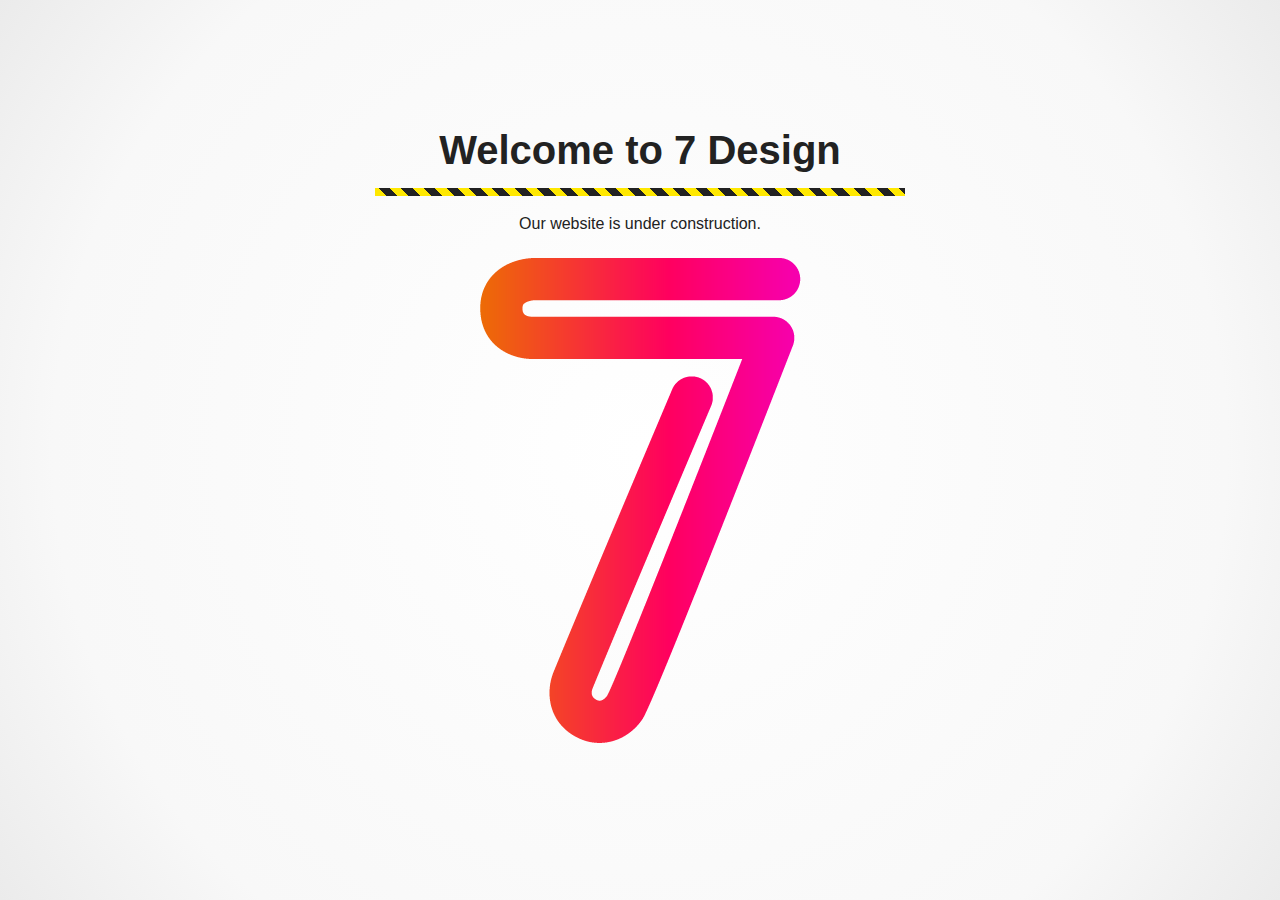
==== index.html @ 7870204a "Update index.html" ====
<!DOCTYPE html>
<html lang="en">
  <head>
    <meta charset="utf-8">
    <meta name="viewport" content="width=device-width, initial-scale=1.0, shrink-to-fit=no">
    <title>7 Design</title>
    <style type="text/css">
      html, body {
        height: 100%;
      }
      body {
        background-color: #fff;
        background: radial-gradient(circle at center, #fff 0%, #f8f8f8 75%, #ebebeb 100%);
        color: #222;
        font-family: -apple-system, BlinkMacSystemFont, "Segoe UI", Roboto, "Helvetica Neue", Arial, sans-serif;
        font-size: 1rem;
        line-height: 1.5;
        margin: 0;
        display: flex;
        justify-content: center;
        align-items: center;
      }
      main {
        padding: 1rem;
        text-align: center;
      }
      h1 {
        font-size: 2.5rem;
        line-height: 1.1;
        margin: 0;
      }
      @media screen and (max-width: 480px) {
        h1 {
          font-size: 1.5rem;
        }
      }
      h1::after {
        content: "";
        background-color: #ffe800;
        background: repeating-linear-gradient(45deg, #ffe800, #ffe800 0.5rem, #222 0.5rem, #222 1.0rem);
        display: block;
        height: 0.5rem;
        margin-top: 1rem;
      }
      p {
        margin: 1rem 0 0 0;
      }
    </style>
  </head>
  <body>
    <main>
      <h1>Welcome to 7 Design</h1>
      <p>Our website is under construction.</p>
      <img src="7design-logo.png" alt="7 Design Logo">
    </main>
  </body>
</html>
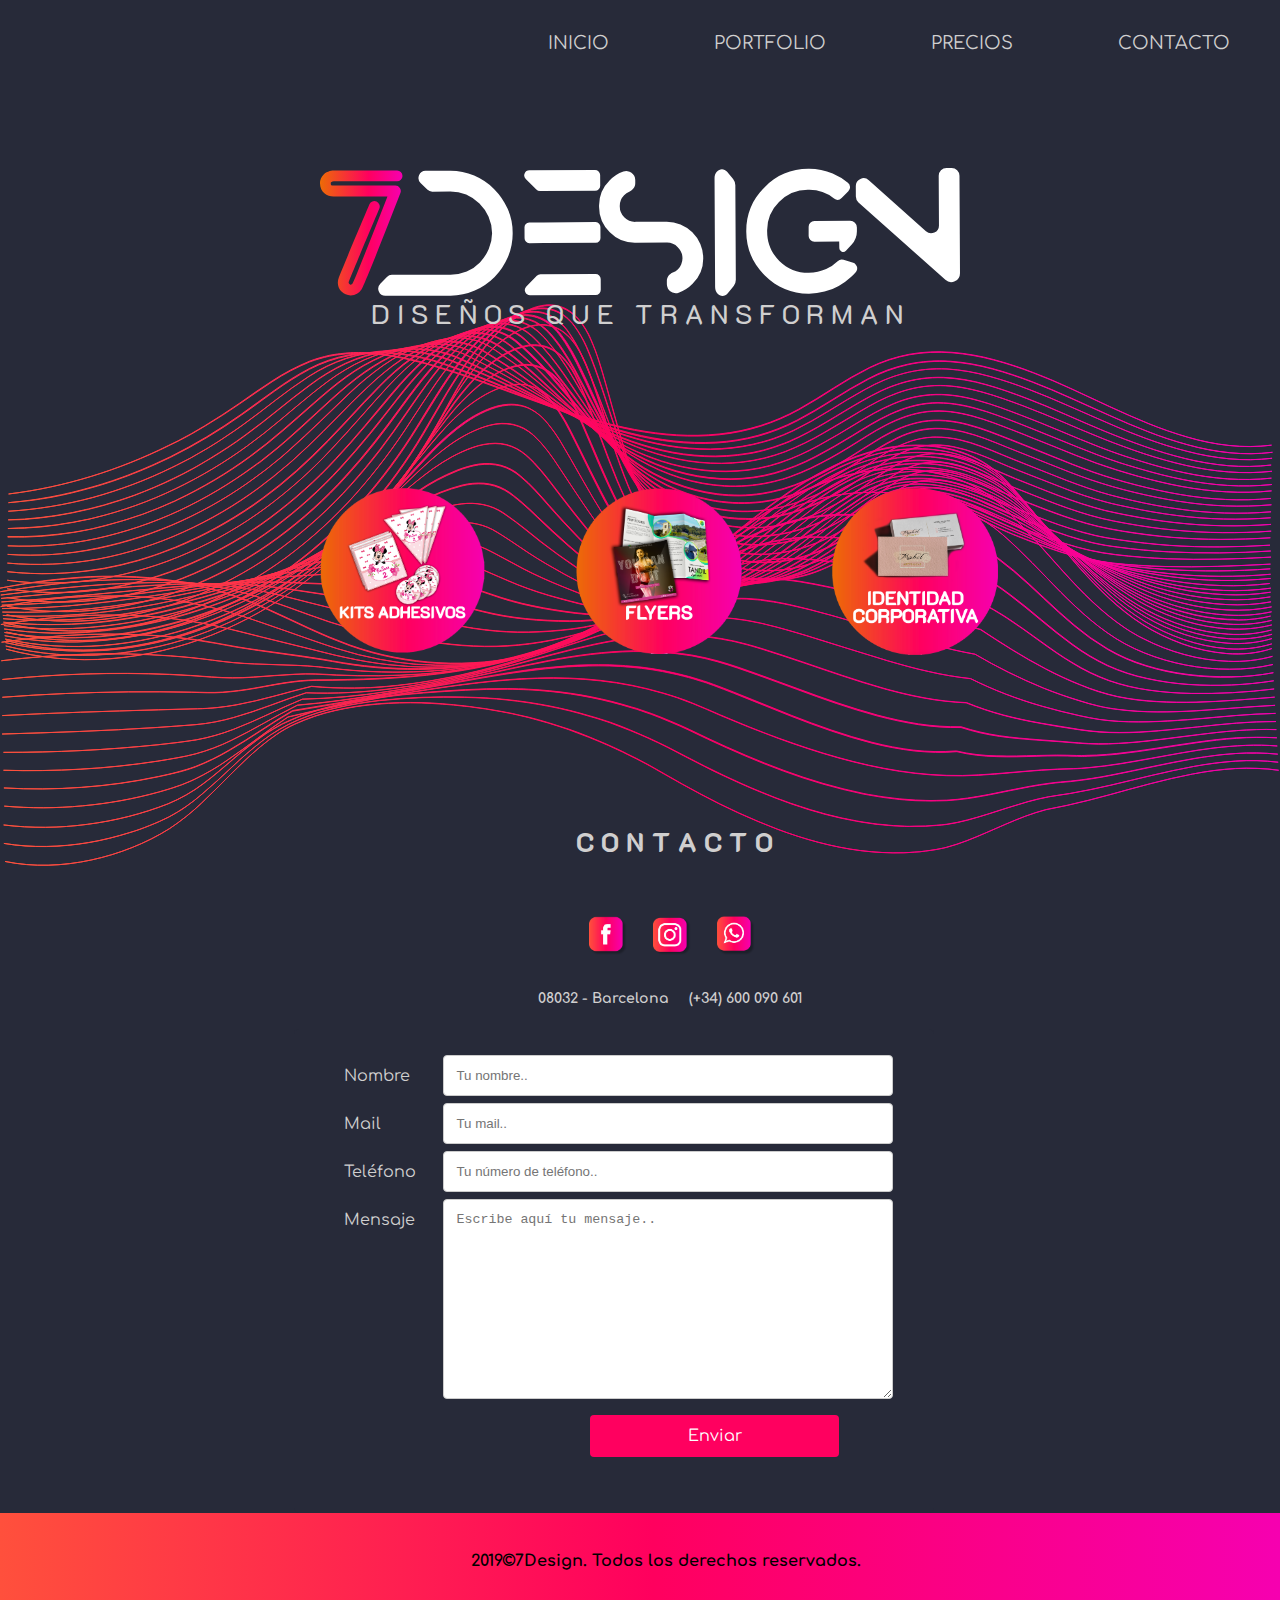
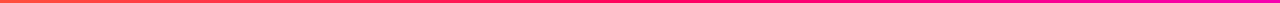
==== commit 21d49830: "seven.html renamed to index.html" ====
--- a/index.html
+++ b/index.html
@@ -1,57 +1,93 @@
 <!DOCTYPE html>
-<html lang="en">
-  <head>
-    <meta charset="utf-8">
-    <meta name="viewport" content="width=device-width, initial-scale=1.0, shrink-to-fit=no">
-    <title>7 Design</title>
-    <style type="text/css">
-      html, body {
-        height: 100%;
-      }
-      body {
-        background-color: #fff;
-        background: radial-gradient(circle at center, #fff 0%, #f8f8f8 75%, #ebebeb 100%);
-        color: #222;
-        font-family: -apple-system, BlinkMacSystemFont, "Segoe UI", Roboto, "Helvetica Neue", Arial, sans-serif;
-        font-size: 1rem;
-        line-height: 1.5;
-        margin: 0;
-        display: flex;
-        justify-content: center;
-        align-items: center;
-      }
-      main {
-        padding: 1rem;
-        text-align: center;
-      }
-      h1 {
-        font-size: 2.5rem;
-        line-height: 1.1;
-        margin: 0;
-      }
-      @media screen and (max-width: 480px) {
-        h1 {
-          font-size: 1.5rem;
-        }
-      }
-      h1::after {
-        content: "";
-        background-color: #ffe800;
-        background: repeating-linear-gradient(45deg, #ffe800, #ffe800 0.5rem, #222 0.5rem, #222 1.0rem);
-        display: block;
-        height: 0.5rem;
-        margin-top: 1rem;
-      }
-      p {
-        margin: 1rem 0 0 0;
-      }
-    </style>
-  </head>
-  <body>
-    <main>
-      <h1>Welcome to 7 Design</h1>
-      <p>Our website is under construction.</p>
-      <img src="7design-logo.png" alt="7 Design Logo">
-    </main>
-  </body>
-</html>
+<html>
+<meta charset="utf-8">
+<link rel="stylesheet" type="text/css" href="seven.css">
+<link rel="icon" type="image.png" href="index/favicon.jpg" sizes="64x64">
+<link href="https://fonts.googleapis.com/css?family=K2D:300|Comfortaa|Comfortaa:700" rel="stylesheet">
+
+<head>
+    <title>7Design</title>
+</head>
+
+<body>
+    <header>
+        <div class="nav">
+            <div class="nav-header">
+            </div>
+            <div class="nav-btn">
+                <label for="nav-check">
+                    <span></span>
+                    <span></span>
+                    <span></span>
+                </label>
+            </div>
+            <input type="checkbox" id="nav-check">
+            <div class="nav-links">
+                <a href="seven.html">INICIO</a>
+                <a href="portfolio.html">PORTFOLIO</a>
+                <a href="tablas.html">PRECIOS</a>
+                <a href="#contacto">CONTACTO</a>
+            </div>
+        </div>
+    </header>
+    <nav id="fondo1">
+        <img id="logo" src="index/logo.svg" height="200" width="900">
+        <p>D I S E Ñ O S &nbsp; Q U E &nbsp; T R A N S F O R M A N</p>
+        <img id="icon1" src="index/kit.png">
+        <img id="icon2" src="index/flyer.png">
+        <img id="icon3" src="index/iden.png">
+        <img id="ola" src="index/ola.svg">
+    </nav>
+    <a name="contacto" id="a"></a>
+    <div class="contacto">
+        <h5>C O N T A C T O</h5>
+        <a title="facebook" href="https://www.facebook.com/7-Design-Bcn-1247304742089051/" target="_blank"><img id="icono1" src="index/face.png" alt="Facebook"/></a>
+    <a title="instagram" href="https://www.instagram.com/7designbcn/" target="_blank"><img id="icono2" src="index/insta.png" alt="Instagram"/></a>
+    <a href="https://api.whatsapp.com/send?phone=34600090601" target="_blank"><img id="icono3" src="index/wsp.png"/></a>
+        <h3>08032 - Barcelona &nbsp;&nbsp;&nbsp; (+34) 600 090 601</h3>
+        <div class="container">
+            <form action="action_page.php">
+                <div class="row">
+                    <div class="col-25">
+                        <label for="fname">Nombre</label>
+                    </div>
+                    <div class="col-75">
+                        <input type="text" id="fname" name="nombre" placeholder="Tu nombre..">
+                    </div>
+                </div>
+                <div class="row">
+                    <div class="col-25">
+                        <label for="fname">Mail</label>
+                    </div>
+                    <div class="col-75">
+                        <input type="text" id="fname" name="mail" placeholder="Tu mail..">
+                    </div>
+                </div>
+                <div class="row">
+                    <div class="col-25">
+                        <label for="lname">Teléfono</label>
+                    </div>
+                    <div class="col-75">
+                        <input type="text" id="lname" name="telefono" placeholder="Tu número de teléfono..">
+                    </div>
+                </div>
+                <div class="row">
+                    <div class="col-25">
+                        <label for="subject">Mensaje</label>
+                    </div>
+                    <div class="col-75">
+                        <textarea id="subject" name="mensaje" placeholder="Escribe aquí tu mensaje.." style="height:200px"></textarea>
+                    </div>
+                </div>
+                <div class="row">
+                    <input type="Enviar" value="Enviar">
+                </div>
+            </form>
+        </div>
+    </div>
+    <section id="footer">
+    <h4>2019&copy;7Design. Todos los derechos reservados.</h4>
+</section>
+</body>
+
+</html>--- a/seven.css
+++ b/seven.css
@@ -0,0 +1,556 @@
+/*-----SEVEN DESIGN BY PATRIZIA GARZIA----*/
+
+/*------------------HEADER-----------------*/
+* {
+    box-sizing: border-box;
+}
+
+body {
+    margin: 0px;
+    font-family: 'Comfortaa';
+
+}
+
+.nav {
+    height: 50px;
+    width: 100%;
+    background-color: #272A39;
+    position: relative;
+    padding-top: 20px;
+}
+
+.nav>.nav-btn {
+    display: none;
+}
+
+.nav>.nav-links {
+    display: inline;
+    float: right;
+    font-size: 18px;
+}
+
+.nav>.nav-links>a {
+    display: inline-block;
+    padding: 13px 50px 13px 50px;
+    text-decoration: none;
+    color: #D0CFCF;
+}
+
+.nav>.nav-links>a:hover {
+    color: #FF005F;
+}
+
+.nav>#nav-check {
+    display: none;
+}
+
+@media (max-width:600px) {
+    .nav>.nav-btn {
+        display: inline-block;
+        position: absolute;
+        right: 0px;
+        top: 0px;
+    }
+
+    .nav>.nav-btn>label {
+        display: inline-block;
+        width: 50px;
+        height: 50px;
+        padding: 13px;
+    }
+
+    .nav>.nav-btn>label:hover {
+        background-color: rgba(0, 0, 0, 0.3);
+    }
+
+    .nav>.nav-btn>label>span {
+        display: block;
+        width: 25px;
+        height: 10px;
+        border-top: 2px solid #eee;
+    }
+
+    .nav>.nav-links {
+        position: absolute;
+        display: block;
+        width: 100%;
+        background-color: #333;
+        height: 0px;
+        transition: all 0.3s ease-in;
+        overflow-y: hidden;
+        top: 50px;
+        left: 0px;
+    }
+
+    .nav>.nav-links>a {
+        display: block;
+        width: 100%;
+    }
+
+    .nav>#nav-check:not(:checked)+.nav-links {
+        height: 0px;
+    }
+
+    .nav>#nav-check:checked+.nav-links {
+        height: calc(100vh - 50px);
+        overflow-y: auto;
+    }
+}
+
+/*-----------------BODY-----------------*/
+
+#fondo1 {
+    background-color: #272A39;
+}
+
+#logo {
+    position: absolute;
+    height: auto;
+    padding-top: 8%;
+    left: 25%;
+    z-index: 1;
+    min-width: 15%;
+    max-width: 50%;
+}
+
+p {
+    font-family: K2D, sans-serif;
+    position: absolute;
+    left: 29%;
+    margin-top: 18%;
+    font-size: 2.1vh;
+    font-size: 2.1vw;
+    color: #D0CFCF;
+}
+
+#ola {
+    z-index: -1;
+}
+
+/*-------------FLEX BOXES---------*/
+
+#icon1 {
+    position: absolute;
+    height: auto;
+    padding-top: 33%;
+    left: 25%;
+    z-index: 1;
+    min-width: 12%;
+    max-width: 13%;
+}
+
+#icon2 {
+    position: absolute;
+    height: auto;
+    padding-top: 33%;
+    left: 45%;
+    z-index: 1;
+    min-width: 12%;
+    max-width: 13%;
+}
+
+#icon3 {
+    position: absolute;
+    height: auto;
+    padding-top: 33%;
+    left: 65%;
+    z-index: 1;
+    min-width: 12%;
+    max-width: 13%;
+}
+
+/*----------TABLAS-----------*/
+
+#fondo1 {
+}
+
+table {
+    margin-top: 1%;
+    border-spacing: 0;
+    width: 50%;
+    font-family: "Comfortaa", sans-serif;
+    border-radius: 10px;
+    border: 5px solid #ff005f;
+    position: absolute;
+    color: #272A39;
+    text-align: center;
+    background-color: white;
+
+}
+
+th,
+td {
+    text-align: left;
+    padding: 8px;
+    font-family: "Comfortaa", sans-serif;
+}
+
+tr:nth-child(even) {
+    background-color: #f2f2f2;
+}
+
+th .first {
+    font-family: 'Comfortaa', cursive;
+}
+
+h2,
+h4 {
+    font-family: 'Comfortaa', sans-serif;
+    text-align: center;
+
+}
+
+h2 {
+    padding-top: 25px;
+    padding-bottom: 25px;
+    font-size: 2.1vh;
+    font-size: 2.1vw;
+}
+
+.letter {
+  background-color: #272A39;
+}
+
+#precio {
+    background-color: #272A39;
+    width: 50%;
+    margin-left: 25%;
+    color: #D0CFCF;
+    margin-top: -70%;
+}
+
+#icono11 {
+    position: absolute;
+    height: auto;
+    padding-top: -2%;
+    left: 38%;
+    z-index: 1;
+    min-width: 2%;
+    max-width: 3%;
+    margin-top: 35%;
+}
+
+#icono12 {
+    position: absolute;
+    height: auto;
+    padding-top: -8%;
+    left: 48%;
+    z-index: 1;
+    min-width: 2%;
+    max-width: 3%;
+    margin-top: 35%;
+}
+
+#icono13 {
+    position: absolute;
+    height: auto;
+    padding-top: -2%;
+    left: 58%;
+    z-index: 1;
+    min-width: 2%;
+    max-width: 3%;
+    margin-top: 35%;
+}
+
+
+#footer1 h4 {
+    margin-left: 4%;
+    margin-top: 2.5%;
+}
+
+#footer1 {
+    background: rgba(255, 80, 60, 1);
+    background: -moz-linear-gradient(left, rgba(255, 80, 60, 1) 0%, rgba(255, 0, 94, 1) 51%, rgba(246, 0, 176, 1) 100%);
+    background: -webkit-gradient(left top, right top, color-stop(0%, rgba(255, 80, 60, 1)), color-stop(51%, rgba(255, 0, 94, 1)), color-stop(100%, rgba(246, 0, 176, 1)));
+    background: -webkit-linear-gradient(left, rgba(255, 80, 60, 1) 0%, rgba(255, 0, 94, 1) 51%, rgba(246, 0, 176, 1) 100%);
+    background: -o-linear-gradient(left, rgba(255, 80, 60, 1) 0%, rgba(255, 0, 94, 1) 51%, rgba(246, 0, 176, 1) 100%);
+    background: -ms-linear-gradient(left, rgba(255, 80, 60, 1) 0%, rgba(255, 0, 94, 1) 51%, rgba(246, 0, 176, 1) 100%);
+    background: linear-gradient(to right, rgba(255, 80, 60, 1) 0%, rgba(255, 0, 94, 1) 51%, rgba(246, 0, 176, 1) 100%);
+    width: 100%;
+    height: 10%;
+    position: absolute;
+    margin-top: 42%;
+}
+
+
+/*----------------PORTFOLIO-----------------------*/
+
+h6 {
+    font-family: K2D, sans-serif;
+    position: absolute;
+    left: 15%;
+    font-size: 2.1vh;
+    font-size: 2.1vw;
+    color: #D0CFCF;
+    margin-top: 2%;
+}
+
+#logotipo {
+    position: absolute;
+    height: auto;
+    padding-top: 1.5%;
+    left: 15%;
+    z-index: 1;
+    min-width: 15%;
+    max-width: 50%;
+}
+
+/*-----------------FOTOS------------------*/
+
+#photos {
+    /* Prevent vertical gaps */
+    line-height: 2;
+    -webkit-column-count: 4;
+    -webkit-column-gap: 0px;
+    -moz-column-count: 4;
+    -moz-column-gap: 0px;
+    column-count: 4;
+    column-gap: 10px;
+    margin-left: 10%;
+    width: 80%;
+    position: absolute;
+    margin-top: -65%;
+}
+
+#photos img {
+    /* Just in case there are inline attributes */
+    width: 100% !important;
+    height: auto !important;
+}
+
+@media (max-width: 1000px) {
+    #photos {
+        -moz-column-count: 4;
+        -webkit-column-count: 4;
+        column-count: 4;
+    }
+}
+
+@media (max-width: 1000px) {
+    #photos {
+        -moz-column-count: 3;
+        -webkit-column-count: 3;
+        column-count: 3;
+    }
+}
+
+@media (max-width: 800px) {
+    #photos {
+        -moz-column-count: 2;
+        -webkit-column-count: 2;
+        column-count: 2;
+    }
+}
+
+@media (max-width: 400px) {
+    #photos {
+        -moz-column-count: 1;
+        -webkit-column-count: 1;
+        column-count: 1;
+    }
+}
+
+body {
+    margin: 0;
+    padding: 0;
+}
+
+/*----------------CONTACTO---------------*/
+
+/* Style inputs, select elements and textareas */
+input[type=text],
+select,
+textarea {
+    width: 100%;
+    padding: 12px;
+    border: 1px solid #ccc;
+    border-radius: 4px;
+    box-sizing: border-box;
+    resize: vertical;
+}
+
+/* Style the label to display next to the inputs */
+label {
+    padding: 12px 12px 12px 0;
+    display: inline-block;
+    color: #D0CFCF;
+}
+
+/* Style the submit button */
+input[type=Enviar] {
+    background-color: #ff005f;
+    color: white;
+    padding: 12px 15px;
+    border: none;
+    border-radius: 4px;
+    cursor: pointer;
+    margin-left: 46%;
+    text-align: center;
+    font-size: 1em;
+    font-family: 'Comfortaa', cursive;
+    margin-top: 2%;
+    margin-bottom: 6%;
+}
+
+/* Style the container */
+.container {
+    border-radius: 5px;
+    background-color: #272A39;
+    padding: 20px;
+    width: 50%;
+    margin-left: 23%;
+}
+
+/* Floating column for labels: 25% width */
+.col-25 {
+    float: left;
+    width: 15%;
+    margin-top: 6px;
+    margin-left: 5%;
+    margin-right: 1.5%;
+}
+
+/* Floating column for inputs: 75% width */
+.col-75 {
+    float: left;
+    width: 75%;
+    margin-top: 6px;
+}
+
+/* Clear floats after the columns */
+.row:after {
+    content: "";
+    display: table;
+    clear: both;
+}
+
+/* Responsive layout - when the screen is less than 600px wide, make the two columns stack on top of each other instead of next to each other */
+@media screen and (max-width: 300px) {
+
+    .col-25,
+    .col-75,
+    input[type=Enviar] {
+        width: 60%;
+        margin-top: 0;
+    }
+}
+
+.contacto {
+    background-color: #272A39;
+}
+
+h5 {
+    font-family: K2D, sans-serif;
+    position: absolute;
+    left: 45%;
+    font-size: 2.1vh;
+    font-size: 2.1vw;
+    color: #D0CFCF;
+    margin-top: -16%;
+}
+
+h3 {
+    font-family: "Comfortaa", sans-serif;
+    position: absolute;
+    color: #D0CFCF;
+    margin-left: 42%;
+    margin-top: -3%;
+    font-size: 1.1vh;
+    font-size: 1.1vw;
+}
+
+#icono1 {
+    position: absolute;
+    height: auto;
+    padding-top: -2%;
+    left: 46%;
+    z-index: 1;
+    min-width: 2%;
+    max-width: 3%;
+    margin-top: -9%;
+}
+
+#icono2 {
+    position: absolute;
+    height: auto;
+    padding-top: -8%;
+    left: 51%;
+    z-index: 1;
+    min-width: 2%;
+    max-width: 3%;
+    margin-top: -9%;
+}
+
+#icono3 {
+    position: absolute;
+    height: auto;
+    padding-top: -2%;
+    left: 56%;
+    z-index: 1;
+    min-width: 2%;
+    max-width: 3%;
+    margin-top: -9%;
+}
+
+/*---------------------FOOTER--------------------*/
+
+#footer h4 {
+    margin-left: 4%;
+    margin-top: 3%;
+}
+
+#footer {
+    background: rgba(255, 80, 60, 1);
+    background: -moz-linear-gradient(left, rgba(255, 80, 60, 1) 0%, rgba(255, 0, 94, 1) 51%, rgba(246, 0, 176, 1) 100%);
+    background: -webkit-gradient(left top, right top, color-stop(0%, rgba(255, 80, 60, 1)), color-stop(51%, rgba(255, 0, 94, 1)), color-stop(100%, rgba(246, 0, 176, 1)));
+    background: -webkit-linear-gradient(left, rgba(255, 80, 60, 1) 0%, rgba(255, 0, 94, 1) 51%, rgba(246, 0, 176, 1) 100%);
+    background: -o-linear-gradient(left, rgba(255, 80, 60, 1) 0%, rgba(255, 0, 94, 1) 51%, rgba(246, 0, 176, 1) 100%);
+    background: -ms-linear-gradient(left, rgba(255, 80, 60, 1) 0%, rgba(255, 0, 94, 1) 51%, rgba(246, 0, 176, 1) 100%);
+    background: linear-gradient(to right, rgba(255, 80, 60, 1) 0%, rgba(255, 0, 94, 1) 51%, rgba(246, 0, 176, 1) 100%);
+    width: 100%;
+    height: 10%;
+    position: absolute;
+
+}
+
+
+
+
+
+
+
+
+
+
+
+
+
+
+
+
+
+
+
+
+
+
+
+
+
+
+
+
+
+
+
+
+
+
+
+
+
+
+
+
+
+
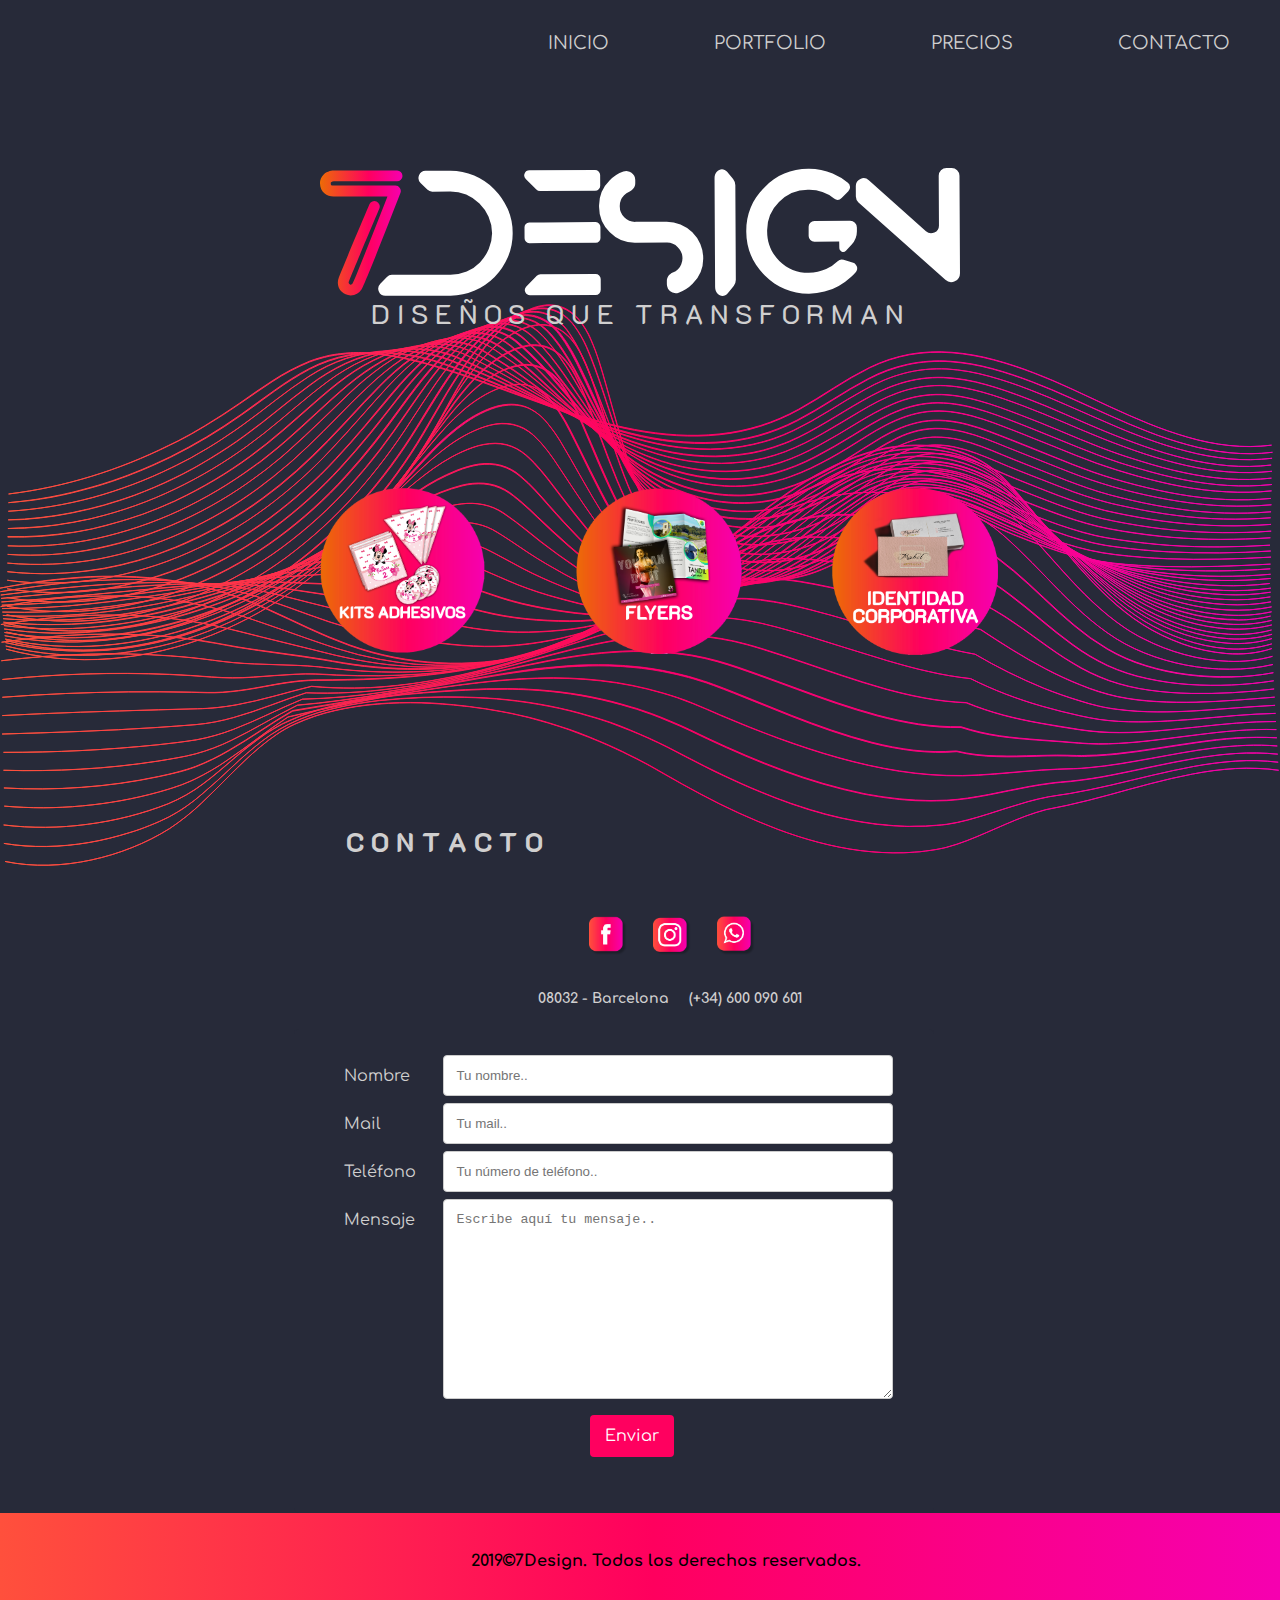
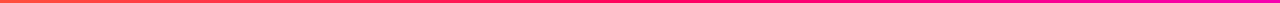
==== commit 1d316d6e: "Add contact submit form" ====
--- a/index.html
+++ b/index.html
@@ -23,7 +23,7 @@
             </div>
             <input type="checkbox" id="nav-check">
             <div class="nav-links">
-                <a href="seven.html">INICIO</a>
+                <a href="index.html">INICIO</a>
                 <a href="portfolio.html">PORTFOLIO</a>
                 <a href="tablas.html">PRECIOS</a>
                 <a href="#contacto">CONTACTO</a>
@@ -41,12 +41,15 @@
     <a name="contacto" id="a"></a>
     <div class="contacto">
         <h5>C O N T A C T O</h5>
-        <a title="facebook" href="https://www.facebook.com/7-Design-Bcn-1247304742089051/" target="_blank"><img id="icono1" src="index/face.png" alt="Facebook"/></a>
-    <a title="instagram" href="https://www.instagram.com/7designbcn/" target="_blank"><img id="icono2" src="index/insta.png" alt="Instagram"/></a>
-    <a href="https://api.whatsapp.com/send?phone=34600090601" target="_blank"><img id="icono3" src="index/wsp.png"/></a>
+        <a title="facebook" href="https://www.facebook.com/7-Design-Bcn-1247304742089051/" target="_blank"><img
+                id="icono1" src="index/face.png" alt="Facebook" /></a>
+        <a title="instagram" href="https://www.instagram.com/7designbcn/" target="_blank"><img id="icono2"
+                src="index/insta.png" alt="Instagram" /></a>
+        <a href="https://api.whatsapp.com/send?phone=34600090601" target="_blank"><img id="icono3"
+                src="index/wsp.png" /></a>
         <h3>08032 - Barcelona &nbsp;&nbsp;&nbsp; (+34) 600 090 601</h3>
         <div class="container">
-            <form action="action_page.php">
+            <form action="https://formspree.io/patopulga88@gmail.com" method="POST">
                 <div class="row">
                     <div class="col-25">
                         <label for="fname">Nombre</label>
@@ -76,18 +79,19 @@
                         <label for="subject">Mensaje</label>
                     </div>
                     <div class="col-75">
-                        <textarea id="subject" name="mensaje" placeholder="Escribe aquí tu mensaje.." style="height:200px"></textarea>
+                        <textarea id="subject" name="mensaje" placeholder="Escribe aquí tu mensaje.."
+                            style="height:200px"></textarea>
                     </div>
                 </div>
                 <div class="row">
-                    <input type="Enviar" value="Enviar">
+                    <input type="submit" value="Enviar">
                 </div>
             </form>
         </div>
     </div>
     <section id="footer">
-    <h4>2019&copy;7Design. Todos los derechos reservados.</h4>
-</section>
+        <h4>2019&copy;7Design. Todos los derechos reservados.</h4>
+    </section>
 </body>
 
 </html>--- a/seven.css
+++ b/seven.css
@@ -178,6 +178,21 @@
 
 }
 
+#second {
+    margin-top: 1%;
+    border-spacing: 0;
+    width: 50%;
+    margin-top: 600px;
+    font-family: "Comfortaa", sans-serif;
+    border-radius: 10px;
+    border: 5px solid #ff005f;
+    position: absolute;
+    color: #272A39;
+    text-align: center;
+    background-color: white;
+
+}
+
 th,
 td {
     text-align: left;
@@ -227,7 +242,7 @@
     z-index: 1;
     min-width: 2%;
     max-width: 3%;
-    margin-top: 35%;
+    margin-top: 37%;
 }
 
 #icono12 {
@@ -238,7 +253,7 @@
     z-index: 1;
     min-width: 2%;
     max-width: 3%;
-    margin-top: 35%;
+    margin-top: 37%;
 }
 
 #icono13 {
@@ -249,7 +264,7 @@
     z-index: 1;
     min-width: 2%;
     max-width: 3%;
-    margin-top: 35%;
+    margin-top: 37%;
 }
 
 
@@ -377,7 +392,7 @@
 }
 
 /* Style the submit button */
-input[type=Enviar] {
+input[type=submit] {
     background-color: #ff005f;
     color: white;
     padding: 12px 15px;
@@ -429,7 +444,7 @@
 
     .col-25,
     .col-75,
-    input[type=Enviar] {
+    input[type=submit] {
         width: 60%;
         margin-top: 0;
     }
@@ -442,7 +457,7 @@
 h5 {
     font-family: K2D, sans-serif;
     position: absolute;
-    left: 45%;
+    left: 27%;
     font-size: 2.1vh;
     font-size: 2.1vw;
     color: #D0CFCF;
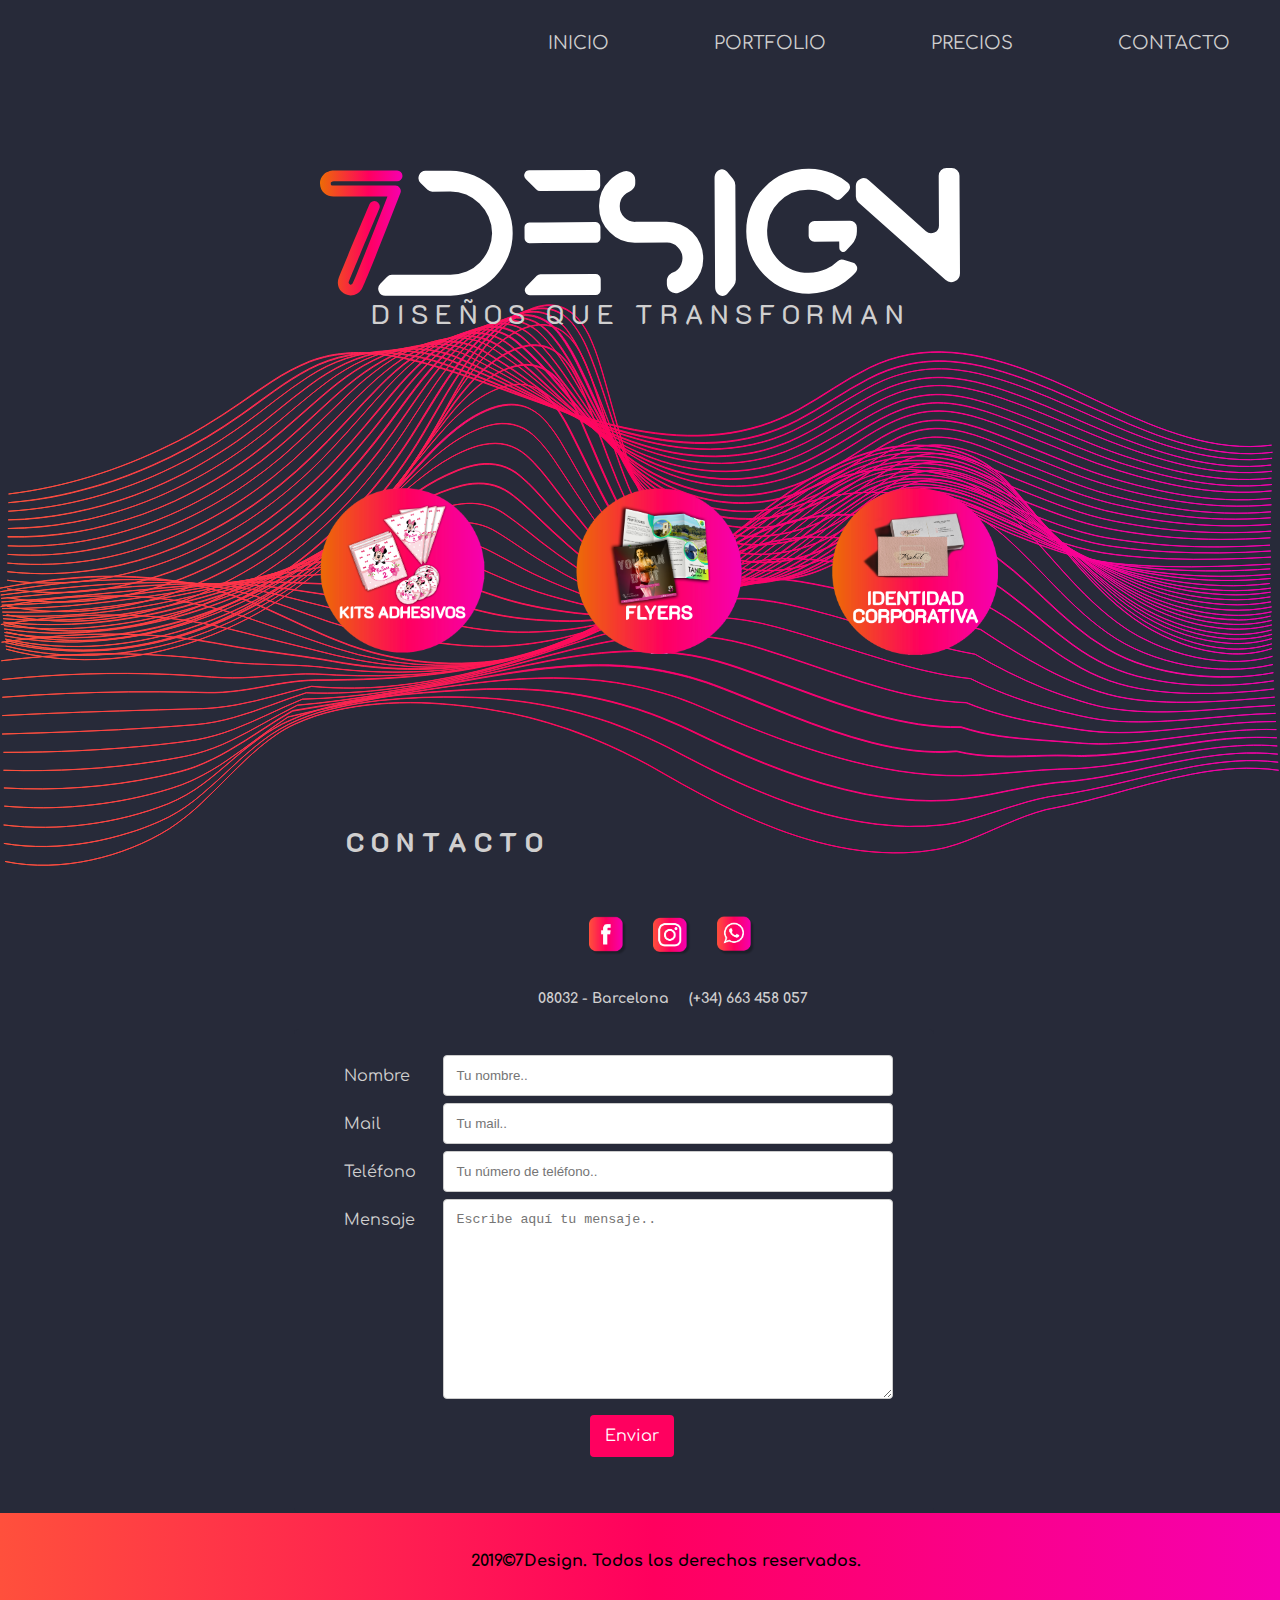
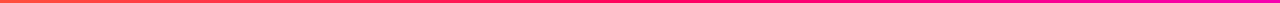
==== commit 04a1cc01: "Change mobile number" ====
--- a/index.html
+++ b/index.html
@@ -47,9 +47,9 @@
                 src="index/insta.png" alt="Instagram" /></a>
         <a href="https://api.whatsapp.com/send?phone=34600090601" target="_blank"><img id="icono3"
                 src="index/wsp.png" /></a>
-        <h3>08032 - Barcelona &nbsp;&nbsp;&nbsp; (+34) 600 090 601</h3>
+        <h3>08032 - Barcelona &nbsp;&nbsp;&nbsp; (+34) 663 458 057</h3>
         <div class="container">
-            <form action="https://formspree.io/patopulga88@gmail.com" method="POST">
+            <form action="https://formspree.io/7designbcn@gmail.com" method="POST">
                 <div class="row">
                     <div class="col-25">
                         <label for="fname">Nombre</label>
@@ -94,4 +94,4 @@
     </section>
 </body>
 
-</html>+</html>
